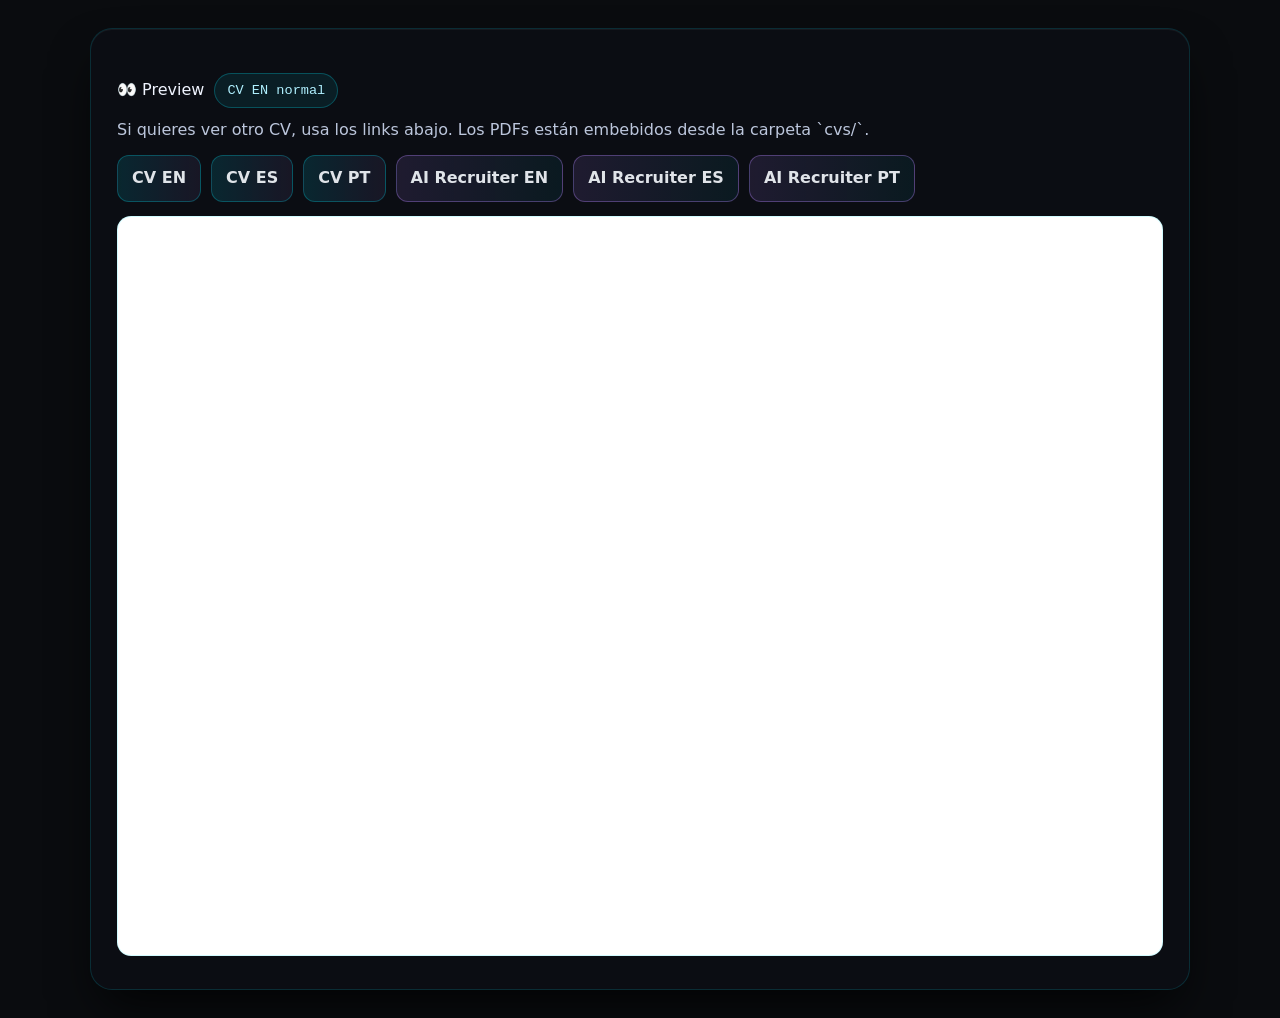
==== cvs/preview.html @ 430dc040 "feat: add CVs site" ====
<!doctype html>
<html lang="es">
<head>
  <meta charset="utf-8" />
  <meta name="viewport" content="width=device-width, initial-scale=1" />
  <title>CV Preview · Ismael Hernández Santiago</title>
  <link rel="stylesheet" href="../styles.css" />
</head>

<body>
  <div class="shell">
    <div class="card">
      <div class="section-title">👀 Preview <span class="pill">CV EN normal</span></div>
      <p style="color:#bcc6dc; margin-top:6px;">Si quieres ver otro CV, usa los links abajo. Los PDFs están embebidos desde la carpeta `cvs/`.</p>

      <div class="actions" style="margin-top:12px;">
        <a class="btn" href="./cv-en.pdf" target="_blank" rel="noopener">CV EN</a>
        <a class="btn" href="./cv-es.pdf" target="_blank" rel="noopener">CV ES</a>
        <a class="btn" href="./cv-pt.pdf" target="_blank" rel="noopener">CV PT</a>
        <a class="btn secondary" href="./cv-ai-en.pdf" target="_blank" rel="noopener">AI Recruiter EN</a>
        <a class="btn secondary" href="./cv-ai-es.pdf" target="_blank" rel="noopener">AI Recruiter ES</a>
        <a class="btn secondary" href="./cv-ai-pt.pdf" target="_blank" rel="noopener">AI Recruiter PT</a>
      </div>

      <div style="margin-top:14px;">
        <iframe class="preview" src="./cv-en.pdf" title="CV EN preview"></iframe>
      </div>
    </div>
  </div>
</body>
</html>
---- styles.css ----
:root{
  --bg:#0a0c0f;
  --card:rgba(12,15,20,0.85);
  --text:#e0e4e9;
  --muted:#8899bb;
  --line:rgba(0,229,255,0.15);
  --accent:#00e5ff;
  --accent2:#b484ff;
  --radius:22px;
}

*{box-sizing:border-box; margin:0; padding:0;}

body{
  background:var(--bg);
  color:var(--text);
  font-family: Inter, system-ui, -apple-system, Segoe UI, Roboto, Helvetica, Arial, "Apple Color Emoji", "Segoe UI Emoji";
  line-height:1.55;
  padding:28px 18px;
  display:flex;
  justify-content:center;
  align-items:flex-start;
  min-height:100vh;
}

.shell{
  width:100%;
  max-width:1100px;
}

.card{
  background:var(--card);
  border:1px solid var(--line);
  border-radius:var(--radius);
  box-shadow:0 25px 50px -12px rgba(0,0,0,0.8), inset 0 1px 0 rgba(255,255,255,0.05);
  padding:26px;
  backdrop-filter: blur(18px);
}

.topbar{
  display:flex;
  gap:18px;
  align-items:center;
  justify-content:space-between;
  flex-wrap:wrap;
}

h1{
  font-size:2.2rem;
  letter-spacing:-0.02em;
  line-height:1.1;
}

.role{
  margin-top:8px;
  color:var(--accent);
  text-transform:uppercase;
  letter-spacing:0.18em;
  font-size:0.9rem;
  font-weight:600;
}

.lead{
  margin-top:14px;
  color:#bcc6dc;
}

.grid{
  margin-top:22px;
  display:grid;
  grid-template-columns: 1fr 1fr;
  gap:16px;
}

@media (max-width: 860px){
  .grid{grid-template-columns: 1fr;}
}

.section-title{
  margin:18px 0 10px;
  color:#f0f4ff;
  display:flex;
  align-items:center;
  gap:10px;
}

.pill{
  display:inline-block;
  padding:6px 12px;
  border-radius:999px;
  border:1px solid rgba(0,229,255,0.25);
  background:rgba(0,229,255,0.08);
  color:#b0f0ff;
  font-family: ui-monospace, SFMono-Regular, Menlo, Monaco, Consolas, "Liberation Mono", "Courier New", monospace;
  font-size:0.85rem;
}

.tags{display:flex; flex-wrap:wrap; gap:10px;}

.tag{
  padding:8px 12px;
  border-radius:999px;
  border:1px solid rgba(0,229,255,0.22);
  background:rgba(0,229,255,0.07);
  color:#b0f0ff;
  font-size:0.95rem;
}

.actions{display:flex; gap:10px; flex-wrap:wrap; margin-top:12px;}

a.btn{
  display:inline-flex;
  align-items:center;
  justify-content:center;
  text-decoration:none;
  padding:10px 14px;
  border-radius:12px;
  border:1px solid rgba(0,229,255,0.25);
  background:linear-gradient(90deg, rgba(0,229,255,0.12), rgba(180,132,255,0.08));
  color:#e0e4e9;
  font-weight:600;
}

a.btn.secondary{
  border-color:rgba(180,132,255,0.35);
  background:linear-gradient(90deg, rgba(180,132,255,0.12), rgba(0,229,255,0.06));
}

.footer{
  margin-top:18px;
  color:var(--muted);
  display:flex;
  justify-content:space-between;
  gap:12px;
  flex-wrap:wrap;
}

iframe.preview{
  width:100%;
  height:740px;
  border:1px solid rgba(0,229,255,0.18);
  border-radius:14px;
  background:#fff;
}

.mono{font-family: ui-monospace, SFMono-Regular, Menlo, Monaco, Consolas, "Liberation Mono", "Courier New", monospace;}
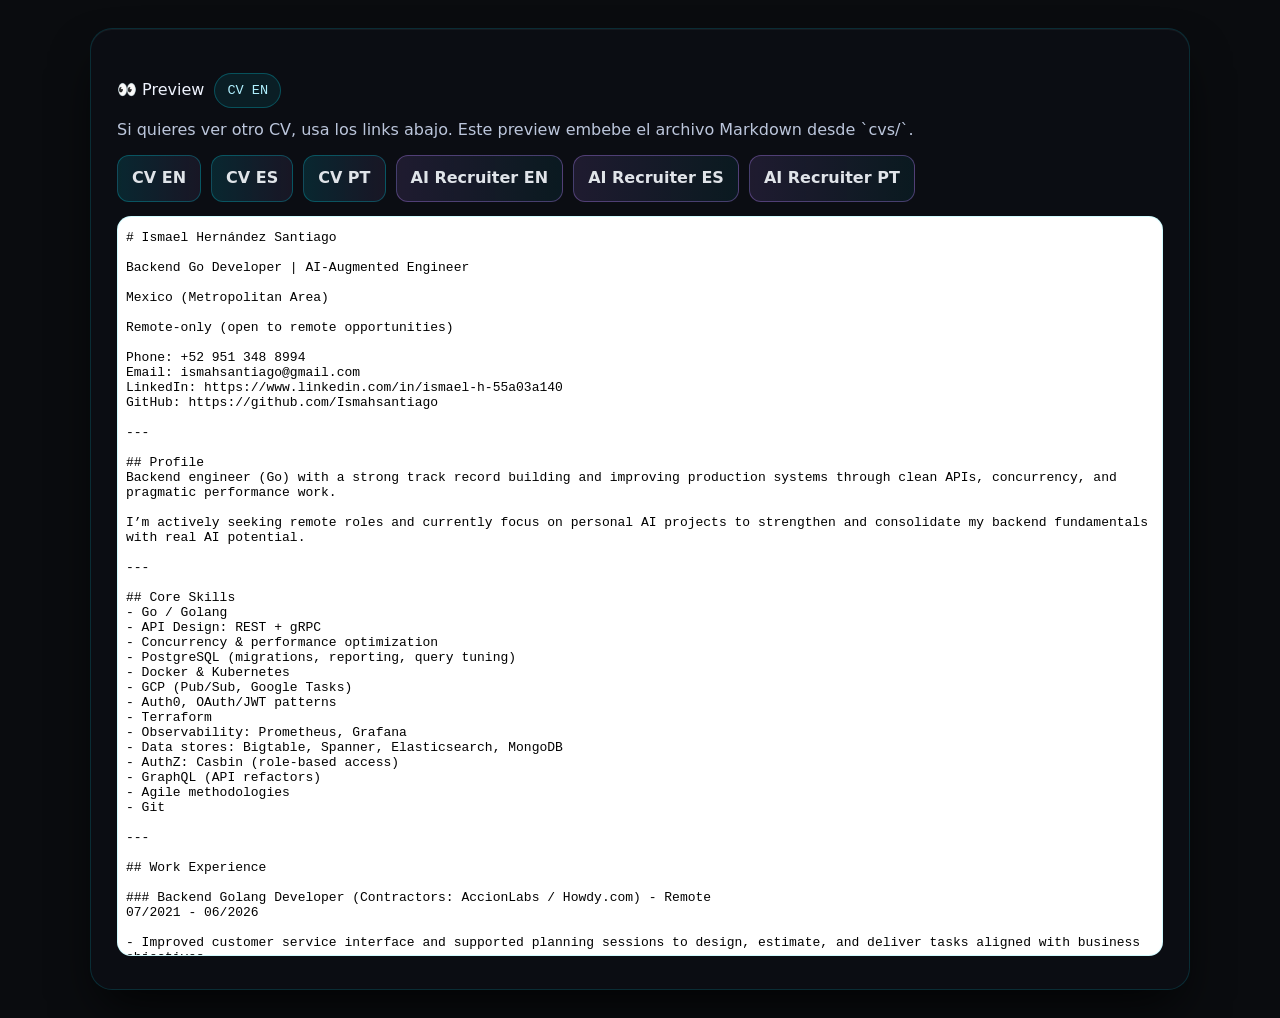
==== commit 80b9e9b3: "docs: English README + link MD CVs" ====
--- a/cvs/preview.html
+++ b/cvs/preview.html
@@ -3,28 +3,28 @@
 <head>
   <meta charset="utf-8" />
   <meta name="viewport" content="width=device-width, initial-scale=1" />
-  <title>CV Preview · Ismael Hernández Santiago</title>
+  <title>CV Preview (Markdown) · Ismael Hernández Santiago</title>
   <link rel="stylesheet" href="../styles.css" />
 </head>
 
 <body>
   <div class="shell">
-    <div class="card">
-      <div class="section-title">👀 Preview <span class="pill">CV EN normal</span></div>
-      <p style="color:#bcc6dc; margin-top:6px;">Si quieres ver otro CV, usa los links abajo. Los PDFs están embebidos desde la carpeta `cvs/`.</p>
+  <div class="card">
+    <div class="section-title">👀 Preview <span class="pill">CV EN</span></div>
+    <p style="color:#bcc6dc; margin-top:6px;">Si quieres ver otro CV, usa los links abajo. Este preview embebe el archivo Markdown desde `cvs/`.</p>
 
-      <div class="actions" style="margin-top:12px;">
-        <a class="btn" href="./cv-en.pdf" target="_blank" rel="noopener">CV EN</a>
-        <a class="btn" href="./cv-es.pdf" target="_blank" rel="noopener">CV ES</a>
-        <a class="btn" href="./cv-pt.pdf" target="_blank" rel="noopener">CV PT</a>
-        <a class="btn secondary" href="./cv-ai-en.pdf" target="_blank" rel="noopener">AI Recruiter EN</a>
-        <a class="btn secondary" href="./cv-ai-es.pdf" target="_blank" rel="noopener">AI Recruiter ES</a>
-        <a class="btn secondary" href="./cv-ai-pt.pdf" target="_blank" rel="noopener">AI Recruiter PT</a>
-      </div>
+    <div class="actions" style="margin-top:12px;">
+      <a class="btn" href="./cv-en.md" target="_blank" rel="noopener">CV EN</a>
+      <a class="btn" href="./cv-es.md" target="_blank" rel="noopener">CV ES</a>
+      <a class="btn" href="./cv-pt.md" target="_blank" rel="noopener">CV PT</a>
+      <a class="btn secondary" href="./cv-ai-en.md" target="_blank" rel="noopener">AI Recruiter EN</a>
+      <a class="btn secondary" href="./cv-ai-es.md" target="_blank" rel="noopener">AI Recruiter ES</a>
+      <a class="btn secondary" href="./cv-ai-pt.md" target="_blank" rel="noopener">AI Recruiter PT</a>
+    </div>
 
-      <div style="margin-top:14px;">
-        <iframe class="preview" src="./cv-en.pdf" title="CV EN preview"></iframe>
-      </div>
+    <div style="margin-top:14px;">
+      <iframe class="preview" src="./cv-en.md" title="CV EN preview (Markdown)"></iframe>
+    </div>
     </div>
   </div>
 </body>
